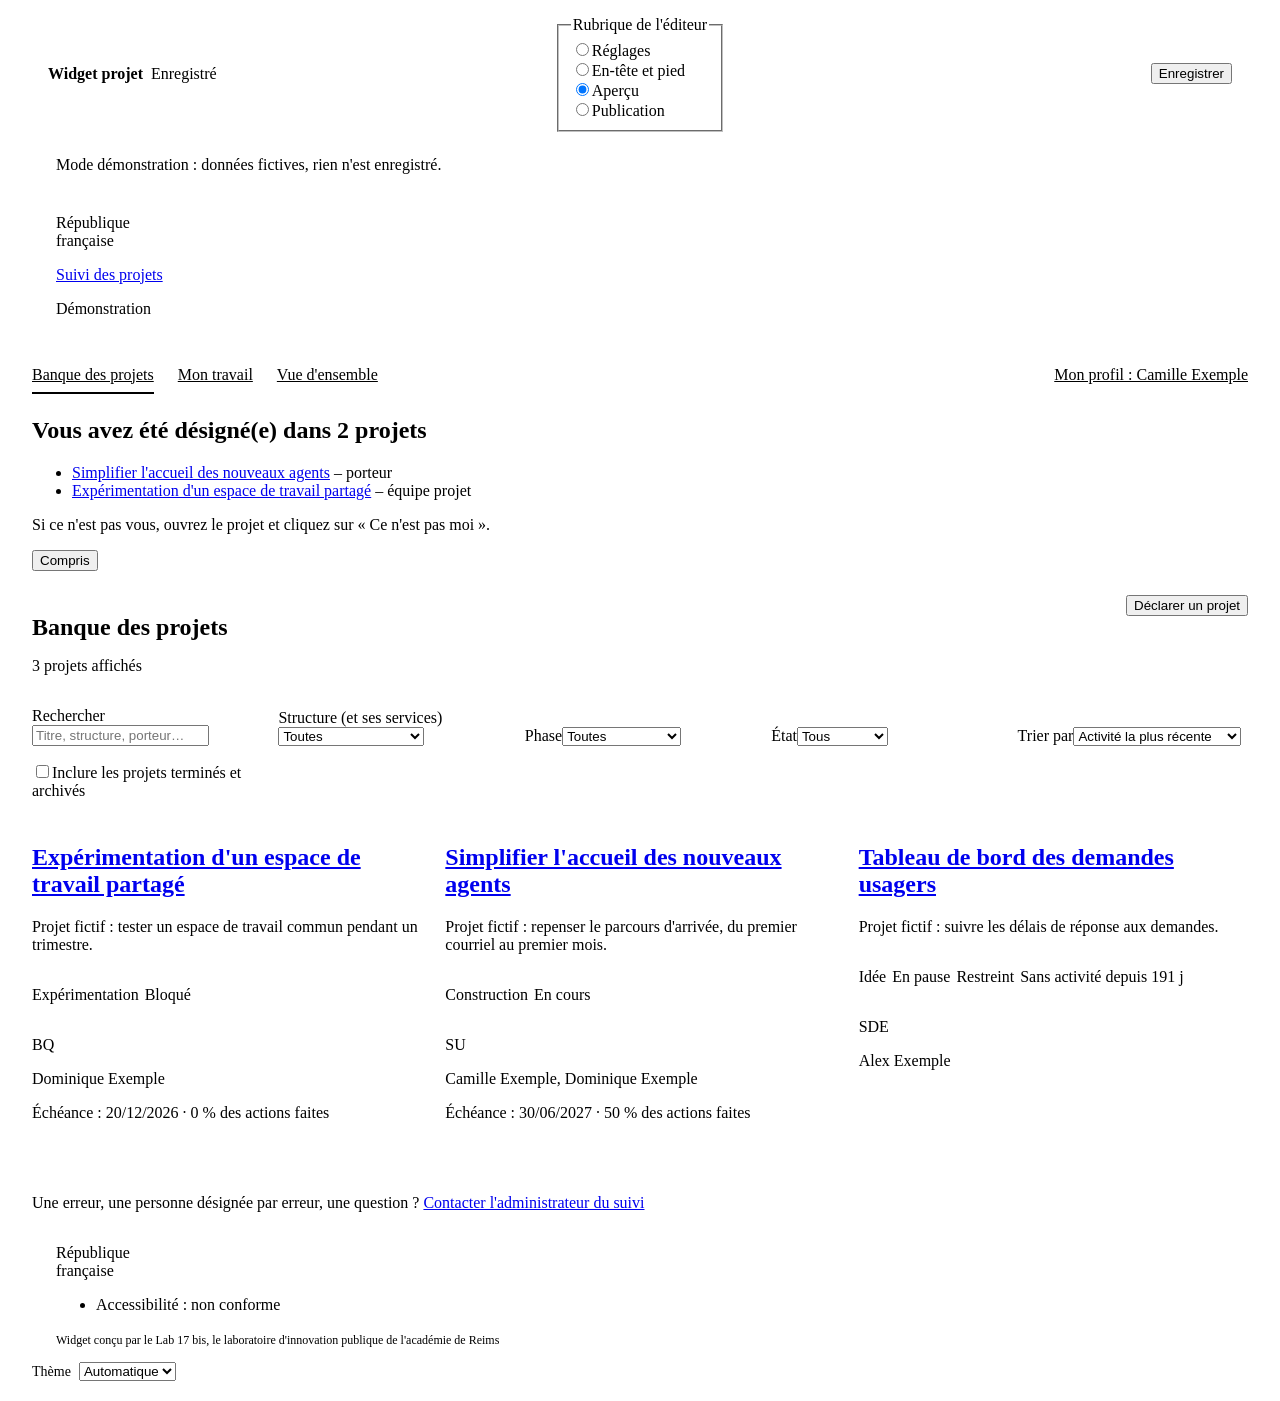
==== suivi-projets/index.html @ e81a7458 "Barre commune de l'éditeur et choix éditeur ou page d'usage par vue Grist Co-Authored-By: Claude Opu" ====
<!DOCTYPE html>
<html lang="fr" data-fr-theme="light">
<head>
  <meta charset="utf-8">
  <meta http-equiv="Content-Security-Policy" content="default-src 'self'; script-src 'self' 'unsafe-eval' https://docs.getgrist.com; style-src 'self' 'unsafe-inline' https://cdn.jsdelivr.net; img-src 'self' data: blob: https:; font-src 'self' data: https://cdn.jsdelivr.net; connect-src 'self' https: http://localhost:* http://127.0.0.1:*; frame-src 'self' https:; worker-src 'self' blob:; object-src 'none'; base-uri 'none'; form-action 'self'">
  <meta name="viewport" content="width=device-width, initial-scale=1">
  <title>Suivi des projets</title>
  <link rel="stylesheet" href="../vendor/dsfr/dsfr.min.css">
  <link rel="stylesheet" href="../vendor/dsfr/utility/icons/icons.min.css">
  <link rel="stylesheet" href="commun/page.css?v=3">
  <link rel="stylesheet" href="app.css?v=13">
  <link rel="stylesheet" href="commun/barre.css?v=1">
  <link rel="stylesheet" href="commun/configuration.css?v=8">
  <link rel="stylesheet" href="commun/grist-public.css?v=1">
  <script src="https://docs.getgrist.com/grist-plugin-api.js"></script>
</head>
<body>
  <div id="entete"></div>

  <div id="sp-demo" class="fr-notice fr-notice--info" hidden>
    <div class="fr-container--fluid sp-marge">
      <div class="fr-notice__body">
        <p class="fr-notice__title">Mode démonstration : données fictives, rien n'est enregistré.</p>
      </div>
    </div>
  </div>

  <div id="sp-coque" class="sp-marge"></div>
  <main id="sp-app" class="sp-marge" aria-live="polite">
    <p>Chargement…</p>
  </main>

  <div id="pied"></div>
  <div class="sp-pied sp-marge">
    <a class="fr-link fr-text--sm" href="#/reglages">Réglages du suivi</a>
    <div class="sp-pied__theme">
      <label class="fr-label" for="sp-theme">Thème</label>
      <select class="fr-select fr-select--sm" id="sp-theme">
        <option value="auto">Automatique</option>
        <option value="light">Clair</option>
        <option value="dark">Sombre</option>
      </select>
    </div>
  </div>

  <script src="commun/page-dsfr.js?v=3"></script>
  <script src="commun/page-editeur.js?v=1"></script>
  <script src="commun/barre.js?v=1"></script>
  <script src="commun/configuration.js?v=11"></script>
  <script src="commun/grist-public.js?v=1"></script>
  <script src="app.js?v=21"></script>
</body>
</html>
---- suivi-projets/commun/page.css ----
/* En-tête, pied de page et formulaire de réglage communs (questionnaire, catalogue, suivi-projet). */

.pd-entete .fr-header__operator img.pd-logo {
  display: block;
}

.pd-entete .pd-accueil {
  background-image: none;
}

.pd-pied-marques {
  display: flex;
  flex-wrap: wrap;
  align-items: center;
  gap: 1.5rem 2rem;
}

.pd-pied-marques .fr-logo {
  margin: 0;
}

.pd-pied {
  margin-top: 3rem;
}

/* Mention de l'auteur des widgets */
.pd-credit {
  flex-basis: 100%;
  margin: .5rem 0 0;
  font-size: .75rem;
  line-height: 1.25rem;
  color: var(--text-mention-grey);
}
.pd-pied--credit {
  margin-top: 1rem;
  padding: .5rem 1.5rem;
}
.pd-pied--credit .pd-credit { margin: 0; }
.pd-credit--seul { margin: 0; padding: .5rem 1.5rem; }
@media print { .pd-credit { color: #000; } }

/* Formulaire de réglage */
.pe-section {
  margin-top: 2rem;
  padding-top: 1rem;
  border-top: 1px solid var(--border-default-grey);
}

.pe-ligne {
  padding: 1rem;
  margin-bottom: 1rem;
  background: var(--background-alt-grey);
}

.pe-apercu {
  display: block;
  max-height: 5rem;
  max-width: 100%;
  width: auto;
  background: #fff;
  border: 1px solid var(--border-default-grey);
  padding: 0.25rem;
}

.pe-couleur {
  display: flex;
  align-items: center;
  gap: 1rem;
  margin-top: 0.5rem;
}

.pe-couleur input[type="color"] {
  width: 3rem;
  height: 2.5rem;
  border: 1px solid var(--border-default-grey);
  padding: 0;
}

.pe-vide {
  color: var(--text-mention-grey);
  margin: 0;
}

.pd-pied-sans-marque .fr-footer__content { flex-basis: 100%; max-width: 100%; margin-left: 0; }
---- suivi-projets/app.css ----
/* Mise en page propre au widget. Les composants viennent du DSFR. */

body {
  background: var(--background-default-grey);
  color: var(--text-default-grey);
  min-height: 100vh;
  display: flex;
  flex-direction: column;
}

.sp-marge { padding-left: 1.5rem; padding-right: 1.5rem; }

#sp-app { flex: 1; padding-top: 1rem; padding-bottom: 2rem; }

.sp-entete {
  display: flex;
  align-items: center;
  gap: .75rem;
  padding: .75rem 1.5rem;
  border-bottom: 1px solid var(--border-default-grey);
  background: var(--background-alt-grey);
}
.sp-entete__titre { margin: 0; font-weight: 700; font-size: 1.125rem; }
.sp-entete .fr-badge { margin: 0; }

.sp-pied {
  display: flex;
  flex-wrap: wrap;
  justify-content: space-between;
  align-items: center;
  gap: 1rem;
  padding-top: .75rem;
  padding-bottom: .75rem;
  border-top: 1px solid var(--border-default-grey);
  font-size: .875rem;
  color: var(--text-mention-grey);
}
.sp-pied p { margin: 0; }
.sp-pied__theme { display: flex; align-items: center; gap: .5rem; }
.sp-pied__theme .fr-label { margin: 0; }
.sp-pied__theme .fr-select { margin: 0; width: auto; }

/* En-tête de vue */
.sp-titre-ligne {
  display: flex;
  flex-wrap: wrap;
  justify-content: space-between;
  align-items: flex-start;
  gap: 1rem;
  margin-bottom: 1rem;
}
.sp-titre-ligne h1, .sp-titre-ligne h2 { margin-bottom: .25rem; }

/* Filtres */
.sp-filtres {
  display: grid;
  grid-template-columns: repeat(auto-fit, minmax(13rem, 1fr));
  gap: 1rem;
  align-items: end;
  margin-bottom: 1.5rem;
}
.sp-filtres .fr-input-group,
.sp-filtres .fr-select-group,
.sp-filtres .fr-checkbox-group { margin: 0; }

/* Cartes */
.sp-cartes {
  display: grid;
  grid-template-columns: repeat(auto-fill, minmax(18rem, 1fr));
  gap: 1.5rem;
}
.sp-cartes .fr-card { height: 100%; }

.sp-badges { display: flex; flex-wrap: wrap; gap: .375rem; margin: 0 0 .5rem; padding: 0; list-style: none; }
.sp-badges li { margin: 0; padding: 0; }

/* Fiche */
.sp-fiche-meta { color: var(--text-mention-grey); margin-bottom: 1rem; }
.sp-onglets { margin: 1.5rem 0; }
.sp-section { margin-bottom: 2rem; }
.sp-section h3 { font-size: 1.125rem; margin-bottom: .5rem; }
.sp-texte { white-space: pre-wrap; }
.sp-infos {
  display: grid;
  grid-template-columns: repeat(auto-fit, minmax(14rem, 1fr));
  gap: 1rem 2rem;
  margin: 0 0 2rem;
}
.sp-infos dt, .sp-infos dd { padding: 0; margin: 0; }
.sp-infos dt { font-weight: 700; font-size: .875rem; color: var(--text-mention-grey); }
.sp-infos dd { margin: 0; }
.sp-vide { color: var(--text-mention-grey); font-style: italic; }

/* Formulaires en ligne */
.sp-ajout {
  display: grid;
  grid-template-columns: repeat(auto-fit, minmax(12rem, 1fr));
  gap: 1rem;
  align-items: end;
  padding: 1rem;
  margin-bottom: 1.5rem;
  background: var(--background-alt-grey);
}
.sp-ajout .fr-input-group, .sp-ajout .fr-select-group { margin: 0; }
.sp-ajout--large { grid-template-columns: 1fr; }

/* Puces de sélection multiple */
.sp-puces { display: flex; flex-wrap: wrap; gap: .5rem; margin: .5rem 0; padding: 0; list-style: none; }
.sp-puces li { margin: 0; padding: 0; }

/* Journal */
.sp-journal { list-style: none; margin: 0; padding: 0; }
.sp-journal li {
  border-left: 3px solid var(--border-action-high-blue-france);
  padding: .25rem 0 .25rem 1rem;
  margin: 0 0 1.25rem;
}
.sp-journal__meta { font-size: .875rem; color: var(--text-mention-grey); margin-bottom: .25rem; }

/* Tableau d'actions */
.sp-table { width: 100%; border-collapse: collapse; }
.sp-table th, .sp-table td {
  text-align: left;
  vertical-align: middle;
  padding: .5rem .75rem;
  border-bottom: 1px solid var(--border-default-grey);
}
.sp-table th { font-size: .875rem; }
.sp-table .fr-select { margin: 0; }
.sp-table--fait td:first-child { text-decoration: line-through; color: var(--text-mention-grey); }
.sp-defile { overflow-x: auto; }

.sp-actions-ligne { display: flex; flex-wrap: wrap; gap: .5rem; }

.sp-alerte { margin-bottom: 1.5rem; }

/* Navigation entre vues */
.sp-nav { margin-bottom: 1.5rem; border-bottom: 1px solid var(--border-default-grey); }
.sp-nav ul { display: flex; flex-wrap: wrap; gap: 1.5rem; margin: 0; padding: 0; list-style: none; }
.sp-nav li { margin: 0; padding: 0; }
.sp-nav a {
  display: inline-block;
  padding: .5rem 0;
  font-weight: 500;
  color: var(--text-mention-grey);
  background-image: none;
  border-bottom: 2px solid transparent;
  margin-bottom: -1px;
}
.sp-nav a:hover { color: var(--text-title-grey); }
.sp-nav a[aria-current="page"] {
  color: var(--text-active-blue-france);
  border-bottom-color: var(--border-active-blue-france);
}

.sp-mode { margin-bottom: 1rem; }

/* Kanban */
.sp-kanban {
  display: grid;
  grid-template-columns: repeat(var(--sp-colonnes, 4), minmax(9.5rem, 1fr));
  gap: .75rem;
  overflow-x: auto;
  padding-bottom: .5rem;
}
.sp-colonne {
  background: var(--background-alt-grey);
  padding: .75rem;
  min-height: 9rem;
  border: 2px dashed transparent;
}
.sp-colonne--survol { border-color: var(--border-active-blue-france); }
.sp-colonne__titre { font-size: .875rem; margin: 0 0 .75rem; display: flex; justify-content: space-between; }
.sp-colonne__nombre { color: var(--text-mention-grey); font-weight: 400; }
.sp-colonne__vide { font-size: .75rem; color: var(--text-mention-grey); text-align: center; margin: 1.5rem 0 0; }
.sp-ticket {
  background: var(--background-default-grey);
  border: 1px solid var(--border-default-grey);
  padding: .625rem .75rem .25rem;
  margin-bottom: .5rem;
  cursor: grab;
}
.sp-ticket--glisse { opacity: .5; }
.sp-ticket p { margin: 0 0 .25rem; }
.sp-ticket__titre { font-weight: 700; font-size: .875rem; }
.sp-ticket__meta { font-size: .75rem; color: var(--text-mention-grey); }
.sp-ticket .sp-badges { margin: .25rem 0; }
.sp-ticket__boutons { display: flex; justify-content: space-between; gap: .25rem; }
.sp-ticket__boutons .fr-btn {
  font-size: 0; padding-left: .25rem; padding-right: .25rem; min-height: 1.75rem;
}
.sp-ticket__boutons .fr-btn::before { margin: 0; }

/* Calendrier (Gantt) */
.sp-gantt { min-width: 40rem; }
.sp-gantt__ligne {
  display: grid;
  grid-template-columns: minmax(11rem, 16rem) 1fr;
  border-bottom: 1px solid var(--border-default-grey);
}
.sp-gantt__entete { border-bottom-width: 2px; }
.sp-gantt__libelle { padding: .5rem .75rem .5rem 0; font-size: .875rem; }
.sp-gantt__libelle a { font-weight: 500; }
.sp-gantt__meta { display: block; font-size: .75rem; color: var(--text-mention-grey); }
.sp-gantt__piste { position: relative; min-height: 2.75rem; background: var(--background-alt-grey); }
.sp-gantt__entete .sp-gantt__piste { min-height: 1.75rem; background: none; }
.sp-gantt__mois {
  position: absolute; top: 0; bottom: 0;
  border-left: 1px solid var(--border-default-grey);
  padding-left: .25rem;
  font-size: .75rem; color: var(--text-mention-grey); white-space: nowrap;
}
.sp-gantt__jour, .sp-gantt__jour-legende {
  position: absolute; top: 0; bottom: 0; width: 2px;
  background: var(--border-plain-error);
  z-index: 1;
}
.sp-gantt__jour-legende { position: static; display: inline-block; height: .875rem; vertical-align: middle; }
.sp-gantt__barre {
  position: absolute; top: 50%; height: 1rem; transform: translateY(-50%);
  border-radius: .25rem;
  background: var(--background-action-high-blue-france);
  z-index: 2;
}
.sp-gantt__jalon {
  position: absolute; top: 50%; width: .875rem; height: .875rem;
  transform: translate(-50%, -50%) rotate(45deg);
  background: var(--background-action-high-blue-france);
  z-index: 2;
}
.sp-barre--afaire { background: var(--background-action-low-blue-france); outline: 1px solid var(--border-action-high-blue-france); }
.sp-barre--encours { background: var(--background-action-high-blue-france); }
.sp-barre--fait { background: var(--background-flat-success); }
.sp-barre--abandon { background: var(--background-disabled-grey); }
.sp-barre--pause { background: var(--background-flat-warning); }
.sp-barre--bloque { background: var(--background-flat-error); }
.sp-gantt__legende { font-size: .75rem; color: var(--text-mention-grey); margin-top: .5rem; }

/* Chiffres clés */
.sp-chiffres {
  display: grid;
  grid-template-columns: repeat(auto-fit, minmax(11rem, 1fr));
  gap: 1rem;
  margin: 0 0 1rem;
  padding: 0;
  list-style: none;
}
.sp-chiffre {
  margin: 0;
  padding: 1rem 1.25rem;
  background: var(--background-alt-grey);
  border-left: 4px solid var(--border-action-high-blue-france);
}
.sp-chiffre--error { border-left-color: var(--border-plain-error); }
.sp-chiffre--warning { border-left-color: var(--border-plain-warning); }
.sp-chiffre__valeur { display: block; font-size: 2rem; font-weight: 700; line-height: 2.5rem; color: var(--text-title-grey); }
.sp-chiffre__libelle { display: block; font-size: .875rem; color: var(--text-mention-grey); }

.sp-table .sp-badges { margin: 0; }
.sp-table button.fr-link { text-align: left; }

/* --- Profil et ajout de personnes ----------------------------------------- */
.sp-nav__profil { margin-left: auto !important; }
.sp-notice { margin: -0.5rem 0 1.5rem; }
.sp-notice .fr-container { padding: 0 1rem; max-width: none; }
.sp-bloc { margin-bottom: 2rem; }
.sp-form-court { max-width: 36rem; }
.sp-ligne-form { display: flex; flex-wrap: wrap; align-items: flex-end; gap: 1rem; }
.sp-ligne-form .fr-select-group { flex: 1 1 18rem; margin-bottom: 0; }
.sp-ajout-personne { margin-top: 0.5rem; }
.sp-nouvelle-personne {
  margin-top: 0.75rem; padding: 1rem;
  border-left: 3px solid var(--border-active-blue-france);
  background: var(--background-alt-grey);
}
.sp-nouvelle-personne .fr-input-group, .sp-nouvelle-personne .fr-select-group { margin-bottom: 1rem; max-width: 30rem; }
.sp-contact { margin: 2.5rem 0 0; padding-top: 1rem; border-top: 1px solid var(--border-default-grey); color: var(--text-mention-grey); }
.sp-pas-moi { margin-top: 1.5rem; color: var(--text-mention-grey); }
.sp-pas-moi .fr-link { vertical-align: baseline; }

/* En-tête et pied configurables (module commun) dans un widget : plus compacts */
.pd-entete .fr-header__body-row { padding: .5rem 0; }
.pd-entete .fr-container, .pd-pied .fr-container { max-width: none; padding-left: 1.5rem; padding-right: 1.5rem; }
.pd-pied { margin-top: 0; }

/* Réglages */
.sp-reglages section { margin-bottom: 2rem; padding-bottom: 1rem; border-bottom: 1px solid var(--border-default-grey); max-width: 56rem; }
.sp-reglages__couleurs { display: flex; flex-wrap: wrap; gap: .75rem 1.5rem; margin-bottom: 1rem; }
.sp-reglages__couleur { display: flex; align-items: center; gap: .5rem; }
.sp-reglages__couleur .fr-badge { margin: 0; }
.sp-reglages__couleur input[type="color"] { width: 2.5rem; height: 2rem; padding: 0; border: 1px solid var(--border-default-grey); }

/* Mon travail */
.sp-liste-simple { list-style: none; padding: 0; margin: 0; }
.sp-liste-simple li { padding: 0.5rem 0; border-bottom: 1px solid var(--border-default-grey); }
.sp-liste-simple li:last-child { border-bottom: 0; }

/* --- Plan d'action : arborescence, jalons, dépendances, édition --- */
.sp-ajout--plan { grid-template-columns: repeat(auto-fit, minmax(11rem, 1fr)); }
.sp-ajout__titre { grid-column: 1 / -1; }
.sp-plan__entete { display: flex; flex-wrap: wrap; align-items: center; justify-content: space-between; gap: .5rem 1.5rem; margin: 1rem 0 .5rem; }
.sp-plan__entete .sp-mode { margin: 0; }
.sp-plan__titre { display: flex; align-items: flex-start; gap: .375rem; padding-left: calc(var(--sp-niveau, 0) * 1.5rem); }
.sp-plan__branche { color: var(--text-mention-grey); }
.sp-plan__intitule { font-weight: 500; }
.sp-plan__notes { display: block; font-size: .75rem; color: var(--text-mention-grey); }
.sp-plan__dates { white-space: nowrap; font-size: .875rem; }
.sp-plan__etat { min-width: 8.5rem; padding-top: .25rem; padding-bottom: .25rem; }
.sp-plan__ligne-jalon .sp-plan__intitule { font-weight: 700; }
.sp-plan__edition > td { background: var(--background-alt-blue-france); }
.sp-badges-ligne { display: flex; flex-wrap: wrap; gap: .25rem; margin-top: .25rem; }
.sp-badges-ligne .fr-badge { white-space: normal; text-align: left; }
.sp-losange { display: inline-block; flex: none; width: .625rem; height: .625rem; margin: .375rem .375rem 0 0; transform: rotate(45deg);
  background: var(--background-action-high-purple-glycine, #6E445A); }
.sp-ticket__parent { margin: 0 0 .125rem; font-size: .75rem; color: var(--text-mention-grey); }
.sp-edition { padding: .5rem 0; }
.sp-edition__grille { display: grid; grid-template-columns: repeat(auto-fit, minmax(10rem, 1fr)); gap: .75rem 1rem; }
.sp-edition__grille .fr-input-group, .sp-edition__grille .fr-select-group { margin: 0; }
.sp-edition__large { grid-column: 1 / -1; }
.sp-edition__deps { margin: 1rem 0 0; max-height: 22rem; overflow: auto; }
.sp-plan .sp-actions-ligne { flex-wrap: nowrap; gap: .25rem; }
.sp-gantt__libelle[style] { padding-left: calc(var(--sp-niveau, 0) * 1rem); }
.sp-barre--attente { background: repeating-linear-gradient(135deg, var(--background-flat-warning) 0 6px, var(--background-contrast-warning) 6px 12px); }
.sp-gantt__jalon--cle { background: var(--background-action-high-purple-glycine, #6E445A); outline: none; }
.sp-retro { margin: 1rem 0; padding: 1rem 1.25rem; border-left: 4px solid var(--border-action-high-blue-france); background: var(--background-alt-blue-france); }
.sp-decalage { padding: .5rem .75rem; background: var(--background-contrast-warning); }

/* Coque à onglets (ajout 2026-11-24) */
#sp-coque #sp-app { padding-left: 0; padding-right: 0; }

/* Page publique : lecture seule. */
.gp-public [data-action="nouveau"], .gp-public a[href$="/modifier"] { display: none !important; }

/* Réglages : champs personnalisés */
.sp-champ-perso { margin: 0 0 1rem; padding: 1rem; border: 1px solid var(--border-default-grey, #ddd); }
.sp-champ-perso .fr-checkbox-group { margin-bottom: .25rem; }

/* Agencement libre de la fiche (bento) */
.sp-bento { display: grid; grid-template-columns: repeat(6, minmax(0, 1fr)); gap: 1rem; margin-bottom: 1rem; }
.sp-bloc { border: 1px solid var(--border-default-grey); border-radius: .75rem; padding: 1rem 1.25rem; min-width: 0; background: var(--background-default-grey); }
.sp-bloc > .sp-section, .sp-bloc > .fr-callout { margin: 0; padding: 0; border: 0; box-shadow: none; background: none; }
.sp-bloc .sp-infos { margin: 0; }
.sp-bloc--2 { grid-column: span 2; } .sp-bloc--3 { grid-column: span 3; } .sp-bloc--4 { grid-column: span 4; } .sp-bloc--6 { grid-column: span 6; }
@media (max-width: 48em) { .sp-bloc { grid-column: span 6; } }
.sp-bento-reglage { margin-top: .75rem; }
.sp-bento-ligne { display: flex; flex-wrap: wrap; align-items: center; gap: .5rem 1rem; padding: .5rem 0; border-bottom: 1px solid var(--border-default-grey); }
.sp-bento-ligne .fr-checkbox-group { flex: 1 1 14rem; } .sp-bento-ligne .fr-select-group { margin: 0; }

.sp-ligne-champs { display: grid; grid-template-columns: repeat(auto-fit, minmax(10rem, 1fr)); gap: 1rem; }
---- suivi-projets/commun/barre.css ----
/* Barre commune de l'éditeur des widgets (BarreLab). Fichier partagé : même copie dans chaque dépôt. */
.cl-barre { position: sticky; top: 0; z-index: 750; display: flex; flex-wrap: wrap; gap: .5rem 1rem; align-items: center; padding: .5rem 1rem; margin-bottom: 1rem; background: var(--background-default-grey); border-bottom: 1px solid var(--border-default-grey); }
.cl-titre { display: flex; gap: .5rem; align-items: center; flex: 1 1 0; min-width: 12rem; }
.cl-nom { margin: 0; font-weight: 700; }
.cl-titre .fr-badge { margin: 0; }
.cl-onglets { flex: 0 1 auto; display: flex; justify-content: center; }
.cl-barre .fr-segmented { margin: 0; }
.cl-actions { flex: 1 1 0; display: flex; gap: .5rem; justify-content: flex-end; align-items: center; min-width: 10rem; }
.cl-actions .fr-btn { margin: 0; white-space: nowrap; }
.cl-sous { flex: 1 0 100%; display: flex; justify-content: center; padding-top: .25rem; border-top: 1px solid var(--border-default-grey); }
.cl-sous[hidden] { display: none; }

/* Éditeur : l'en-tête et le pied de page du widget ne s'affichent que dans l'onglet Aperçu. */
.cl-mode-editeur #entete, .cl-mode-editeur #pied { display: none; }

/* Page d'usage : pas de barre ; un lien discret en bas de page rouvre l'éditeur. */
.cl-mode-page .cl-barre, .cl-mode-page .cl-config, .cl-mode-page .cl-avis-apercu { display: none !important; }
.cl-editer { display: none; margin: 1rem auto; max-width: 78rem; padding: 0 1rem; text-align: right; }
.cl-mode-page .cl-editer { display: block; }
@media print { .cl-barre, .cl-editer { display: none !important; } }

/* Accès aux réglages : la barre suffit, les anciens liens et boutons « Réglages » ou « Configurer » de l'outil sont masqués. */
a[href="#/reglages"], a[href="#reglages"], li:has(> a[href="#/reglages"]), #gc-reglages, #gg-reglages { display: none !important; }
.cl-mode-page .ed-message .fr-alert--info, .cl-mode-page .ed-message .fr-alert--success { display: none; }
---- suivi-projets/commun/configuration.css ----
/* Page de configuration commune (ConfigLab). La barre elle-même est dans barre.css (BarreLab). */
.cl-message:empty { display: none; }
.cl-message { margin-bottom: 1rem; }
.cl-config > .fr-notice { margin: 0 0 1rem; }
.cl-panneau { max-width: 48rem; padding: 1.5rem; background: var(--background-default-grey); border: 1px solid var(--border-default-grey); }
.cl-section[hidden] { display: none; }
.cl-section[data-cl-section="vue"] { display: none; }
.cl-code { font-family: ui-monospace, SFMono-Regular, Menlo, Consolas, monospace; font-size: .8125rem; }
.cl-apercu { border: 1px solid var(--border-default-grey); background: var(--background-default-grey); }
.cl-apercu .pd-pied { margin-top: 0; }
.cl-apercu__contenu { min-height: 8rem; }
.cl-mode { margin-bottom: 2rem; padding-bottom: 1.5rem; border-bottom: 1px solid var(--border-default-grey); }

/* Bouton d'accès à la configuration, placé en haut de l'outil (ajout 2026-11-24) */
.cl-acces { text-align: right; margin: .5rem 0; }
@media print { .cl-acces { display: none !important; } }
---- suivi-projets/commun/grist-public.css ----
/* Mode public : lecture seule, aucune commande d'écriture ni de réglage. */
.gp-public .gp-ecriture,
.gp-public [data-ecriture],
.gp-public .cl-barre,
.gp-public .cl-actions {
  display: none !important;
}
/* Page intégrée dans un autre site : ni en-tête ni pied propres. */
.gp-integre #entete,
.gp-integre #pied,
.gp-integre .gp-hors-integre {
  display: none !important;
}
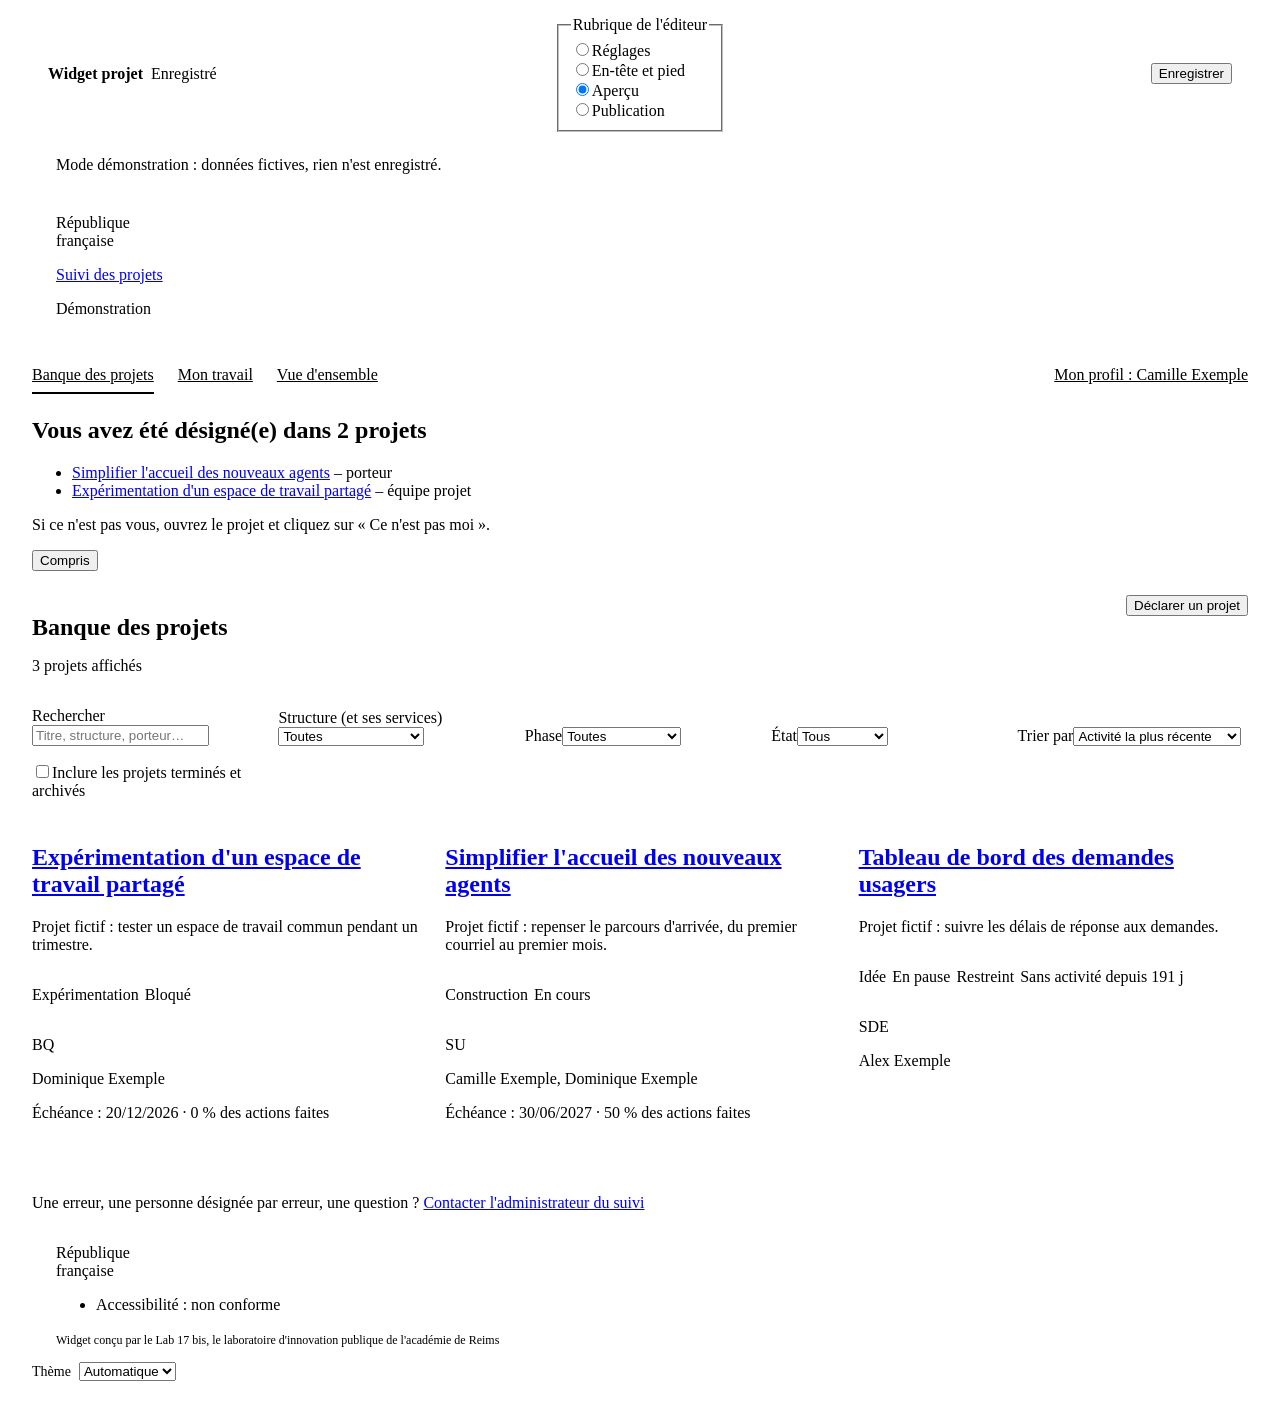
==== commit f95f5091: "Affichage de la vue : rappel d'enregistrer le choix dans Grist Co-Authored-By: Claude Opus 5.5 <nore" ====
--- a/suivi-projets/index.html
+++ b/suivi-projets/index.html
@@ -45,8 +45,8 @@
 
   <script src="commun/page-dsfr.js?v=3"></script>
   <script src="commun/page-editeur.js?v=1"></script>
-  <script src="commun/barre.js?v=1"></script>
-  <script src="commun/configuration.js?v=11"></script>
+  <script src="commun/barre.js?v=2"></script>
+  <script src="commun/configuration.js?v=12"></script>
   <script src="commun/grist-public.js?v=1"></script>
   <script src="app.js?v=21"></script>
 </body>
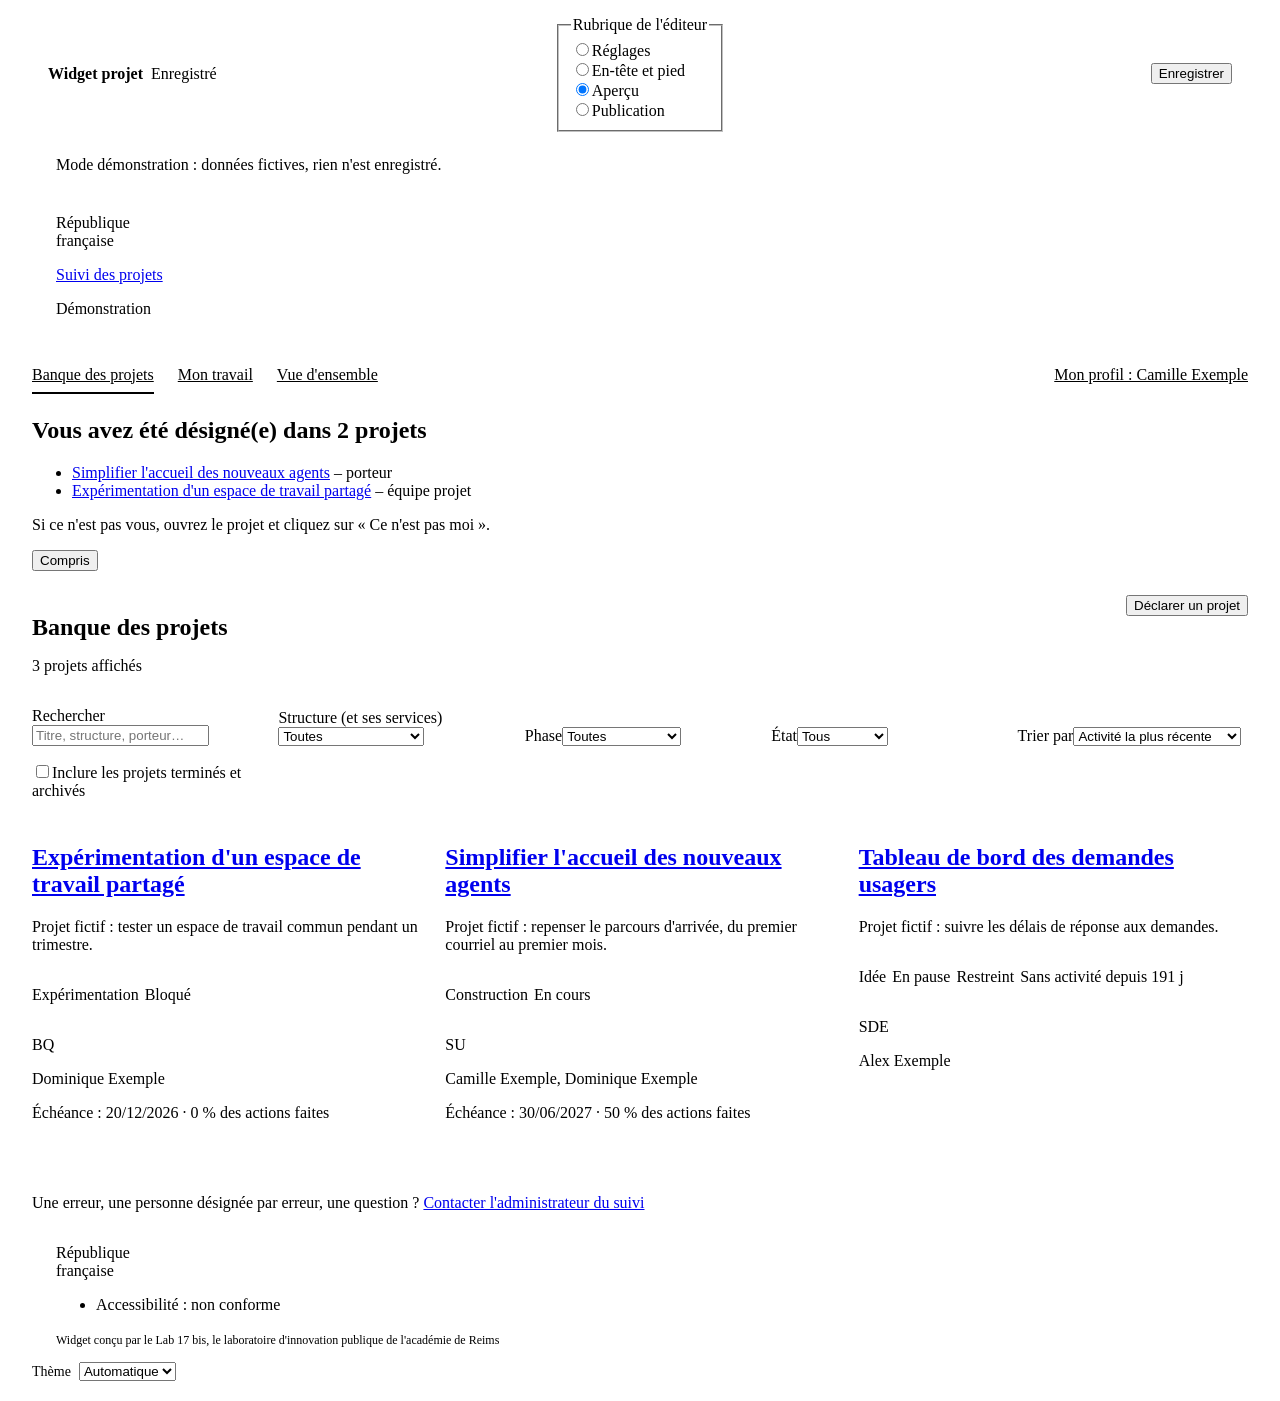
==== commit b988a7c3: "Personne ajoutée depuis le projet : adresse écrite dans Email quand l'annuaire a créé Personnes Co-A" ====
--- a/suivi-projets/index.html
+++ b/suivi-projets/index.html
@@ -48,6 +48,6 @@
   <script src="commun/barre.js?v=2"></script>
   <script src="commun/configuration.js?v=12"></script>
   <script src="commun/grist-public.js?v=1"></script>
-  <script src="app.js?v=21"></script>
+  <script src="app.js?v=22"></script>
 </body>
 </html>
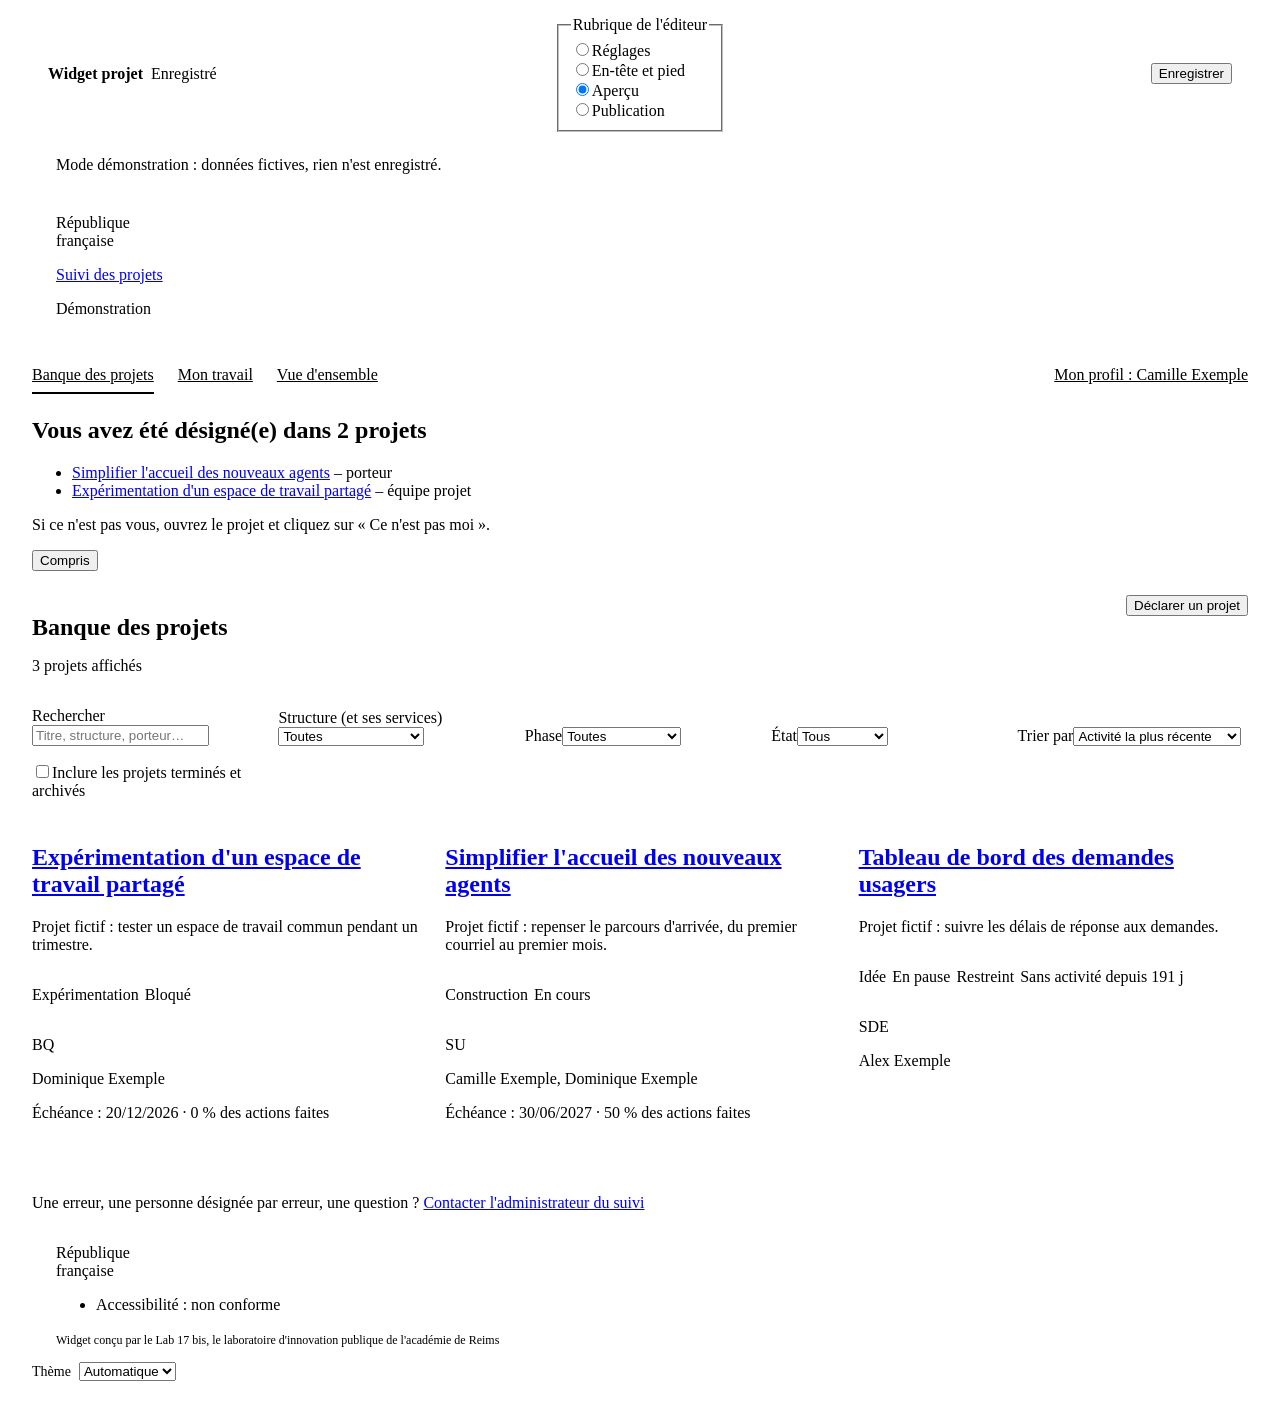
==== commit 0c3b9d6f: "Lot 4 : fiche projet en volets (Synthèse, plan d'action, journal et notes) Co-Authored-By: Claude Op" ====
--- a/suivi-projets/index.html
+++ b/suivi-projets/index.html
@@ -8,7 +8,7 @@
   <link rel="stylesheet" href="../vendor/dsfr/dsfr.min.css">
   <link rel="stylesheet" href="../vendor/dsfr/utility/icons/icons.min.css">
   <link rel="stylesheet" href="commun/page.css?v=3">
-  <link rel="stylesheet" href="app.css?v=13">
+  <link rel="stylesheet" href="app.css?v=14">
   <link rel="stylesheet" href="commun/barre.css?v=1">
   <link rel="stylesheet" href="commun/configuration.css?v=8">
   <link rel="stylesheet" href="commun/grist-public.css?v=1">
@@ -48,6 +48,6 @@
   <script src="commun/barre.js?v=2"></script>
   <script src="commun/configuration.js?v=12"></script>
   <script src="commun/grist-public.js?v=1"></script>
-  <script src="app.js?v=22"></script>
+  <script src="app.js?v=23"></script>
 </body>
 </html>
--- a/suivi-projets/app.css
+++ b/suivi-projets/app.css
@@ -347,3 +347,13 @@
 .sp-bento-ligne .fr-checkbox-group { flex: 1 1 14rem; } .sp-bento-ligne .fr-select-group { margin: 0; }
 
 .sp-ligne-champs { display: grid; grid-template-columns: repeat(auto-fit, minmax(10rem, 1fr)); gap: 1rem; }
+
+/* Volet Synthèse de la fiche projet */
+.sp-synthese { display: grid; grid-template-columns: repeat(auto-fit, minmax(13rem, 1fr)); gap: 1rem; margin: 1.5rem 0 2rem; }
+.sp-synthese__carte { border: 1px solid var(--border-default-grey); padding: 1rem; display: flex; flex-direction: column; }
+.sp-synthese__carte--alerte { border-left: 4px solid var(--border-plain-error); }
+.sp-synthese__titre { font-size: .875rem; font-weight: 700; margin: 0 0 .25rem; color: var(--text-mention-grey); }
+.sp-synthese__valeur { font-size: 1.5rem; font-weight: 700; line-height: 1.2; margin: 0 0 .25rem; }
+.sp-synthese__detail { font-size: .875rem; margin: 0 0 .5rem; flex: 1; }
+.sp-synthese__carte .fr-btn { align-self: flex-start; margin-top: auto; }
+.sp-plan__modes { margin: 1rem 0; }
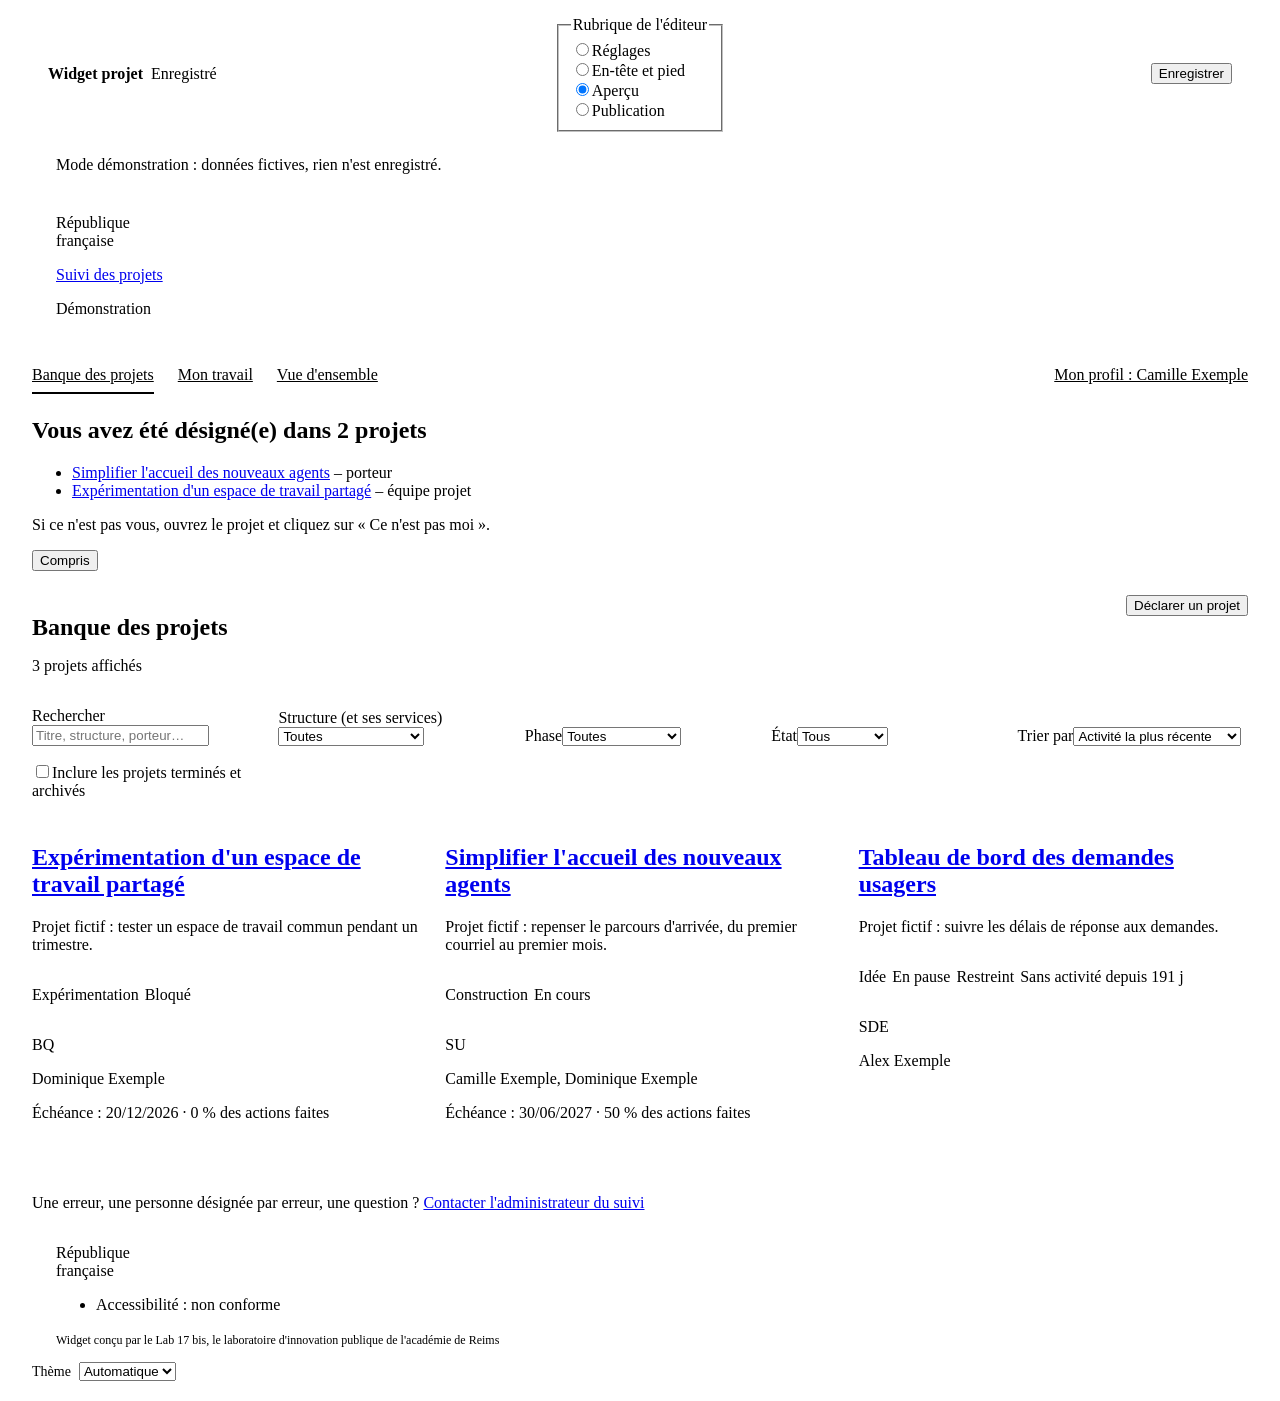
==== commit 584eccc4: "Message commun quand le widget ne peut pas lire le document Co-Authored-By: Claude Opus 5.5 <noreply" ====
--- a/suivi-projets/index.html
+++ b/suivi-projets/index.html
@@ -9,7 +9,7 @@
   <link rel="stylesheet" href="../vendor/dsfr/utility/icons/icons.min.css">
   <link rel="stylesheet" href="commun/page.css?v=3">
   <link rel="stylesheet" href="app.css?v=14">
-  <link rel="stylesheet" href="commun/barre.css?v=1">
+  <link rel="stylesheet" href="commun/barre.css?v=2">
   <link rel="stylesheet" href="commun/configuration.css?v=8">
   <link rel="stylesheet" href="commun/grist-public.css?v=1">
   <script src="https://docs.getgrist.com/grist-plugin-api.js"></script>
@@ -45,7 +45,7 @@
 
   <script src="commun/page-dsfr.js?v=3"></script>
   <script src="commun/page-editeur.js?v=1"></script>
-  <script src="commun/barre.js?v=2"></script>
+  <script src="commun/barre.js?v=3"></script>
   <script src="commun/configuration.js?v=12"></script>
   <script src="commun/grist-public.js?v=1"></script>
   <script src="app.js?v=23"></script>
--- a/suivi-projets/commun/barre.css
+++ b/suivi-projets/commun/barre.css
@@ -22,3 +22,7 @@
 /* Accès aux réglages : la barre suffit, les anciens liens et boutons « Réglages » ou « Configurer » de l'outil sont masqués. */
 a[href="#/reglages"], a[href="#reglages"], li:has(> a[href="#/reglages"]), #gc-reglages, #gg-reglages { display: none !important; }
 .cl-mode-page .ed-message .fr-alert--info, .cl-mode-page .ed-message .fr-alert--success { display: none; }
+
+/* Widget sans accès au document : seul le message reste visible. */
+.lab-sans-acces > *:not(.lab-acces) { display: none !important; }
+.lab-acces { margin: 1rem; }
